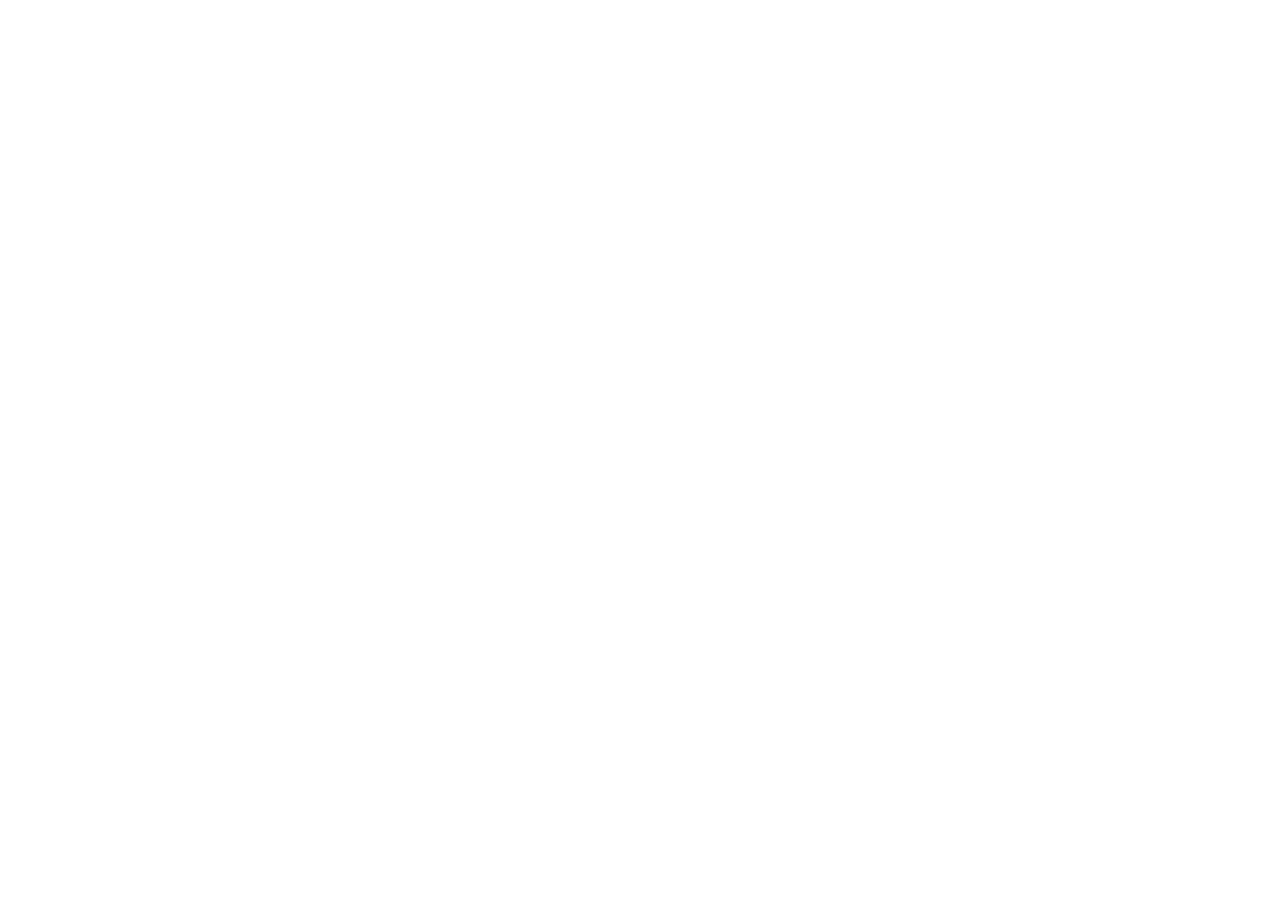
==== index.html @ b824552f "Merge remote-tracking branch 'origin/master'" ====
<!DOCTYPE html>
<html lang="en">
    <head>
        <meta charset="UTF-8">
        <meta name="viewport" content="width=device-width, initial-scale=1.0, maximum-scale=1.0, user-scalable=no ">
        <meta name="description" content="Onlineshop für Nahrungsergänzungsmittel">
        <!-- Beschreibung unserer Webseite -->
        <meta name="keywords" content="Nahrungsergänzung, Online Shop , Fitness , Sport">
        <!-- Suchbbegriffe für die Suchmaschine -->
        <meta name="author" content="Eileen Röhm, Marc Lunardi, Cedric Tippl">
        <!-- Authoren der Webseite -->
        <title>HEALTH PLUS - ENJOY THE DIFFERENCE</title>
        <link rel= "stylesheet" href="style.css" type="text/css">
    </head>
    <body>

    </body>
</html>
---- style.css ----
#wrapper{
    width: 960px;
    margin-left: auto;
    margin-right: auto;
}
header{
    height: 80px;
    background: gray;
}
section{
    width: 650px;
    height:550px;
    float: left;
    background: white;
}
footer{
    height: 50px;
    clear: both;
    background: darkgray;
}
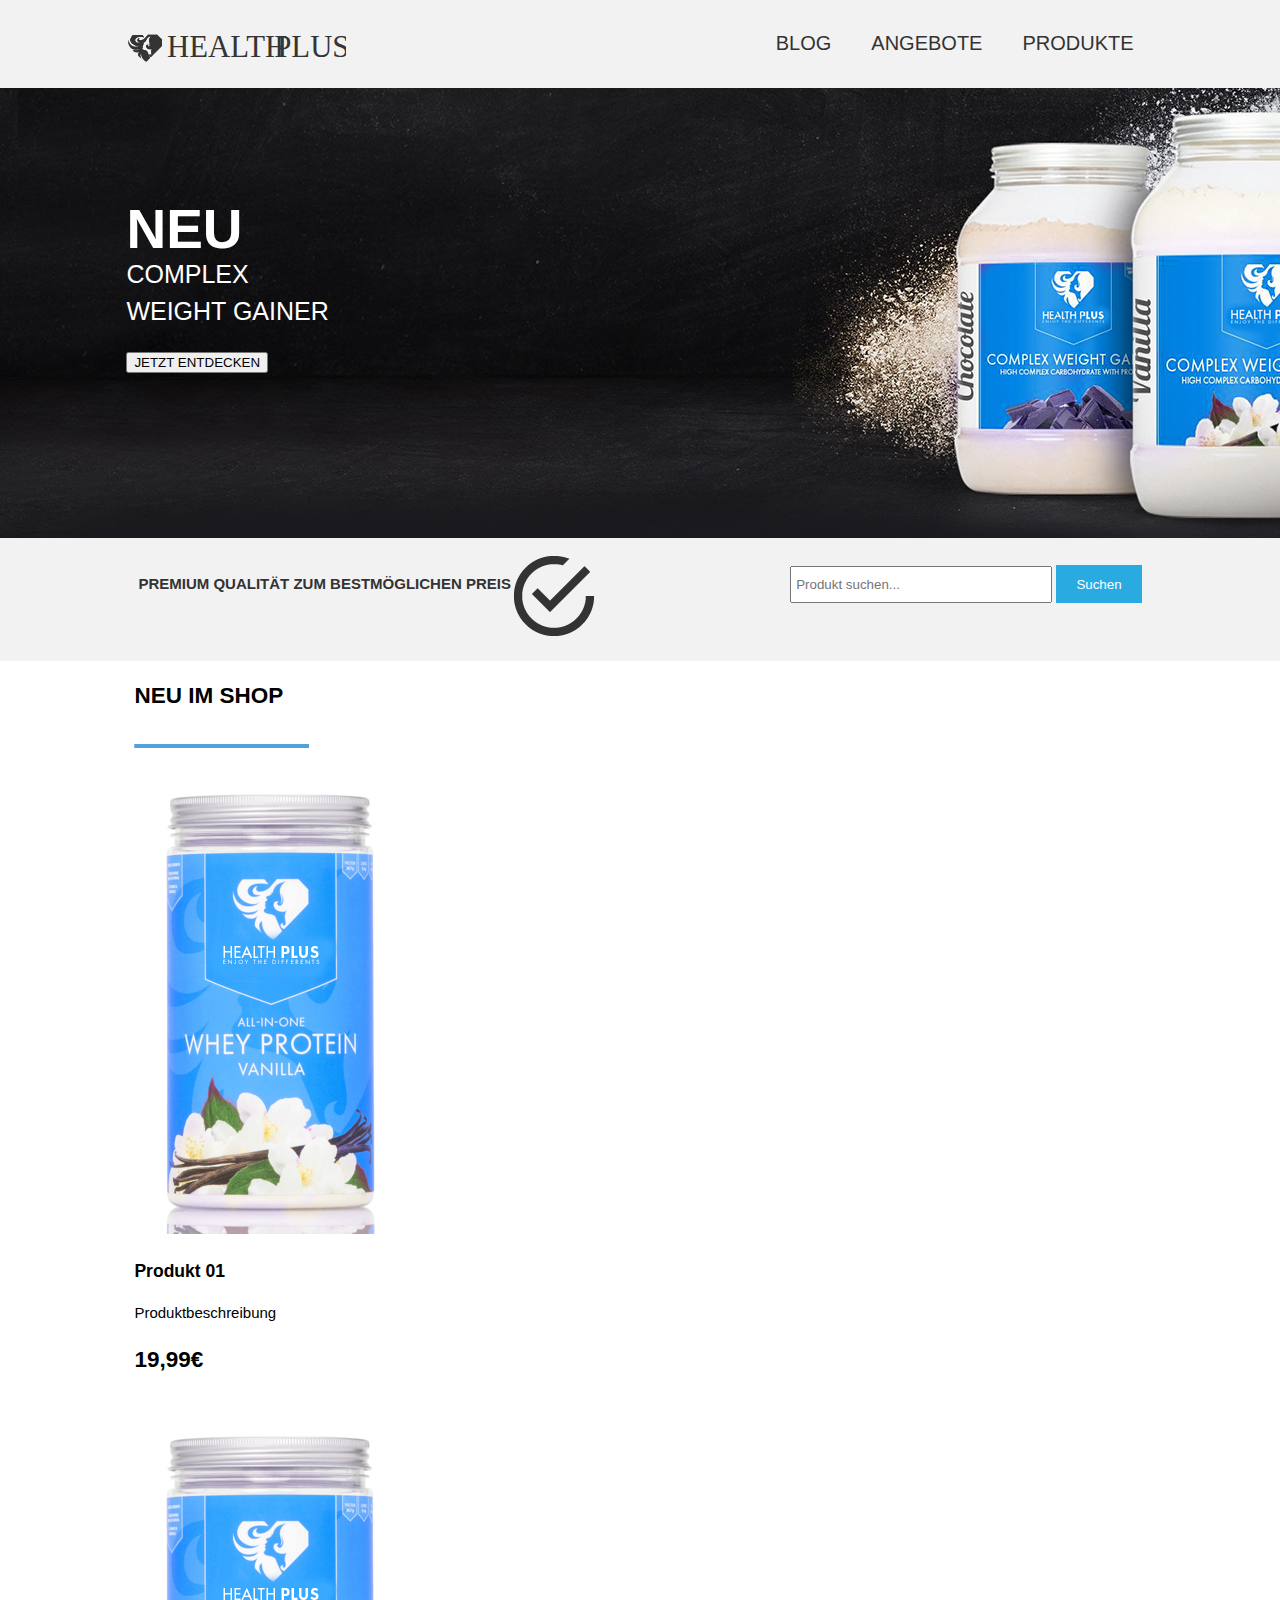
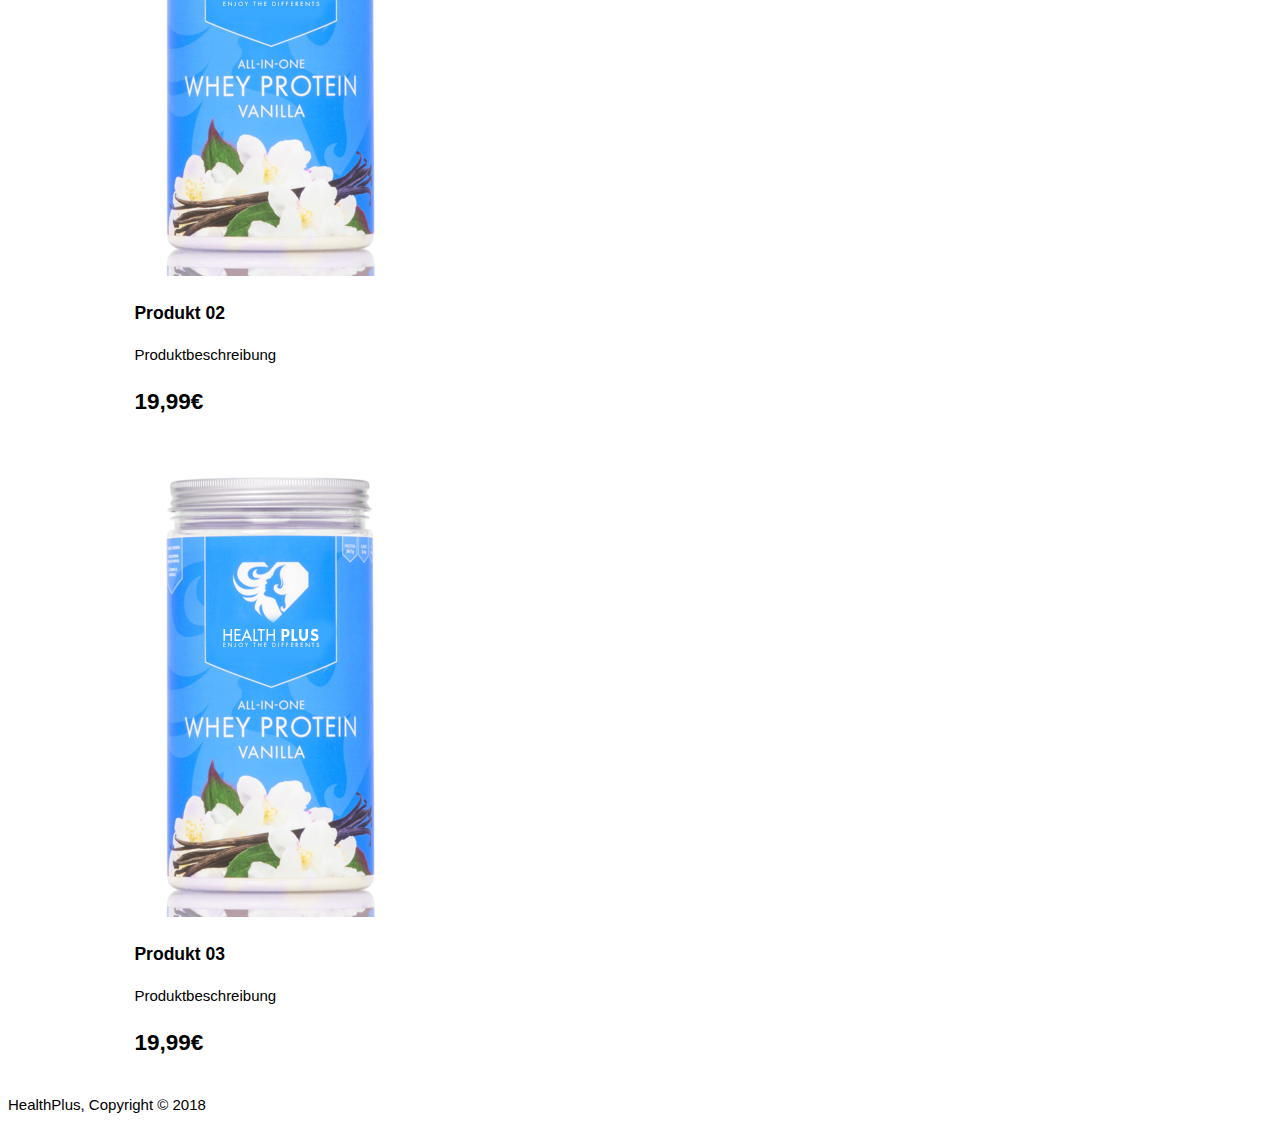
==== commit 8fbd9cd5: "Icon" ====
--- a/index.html
+++ b/index.html
@@ -4,15 +4,86 @@
         <meta charset="UTF-8">
         <meta name="viewport" content="width=device-width, initial-scale=1.0, maximum-scale=1.0, user-scalable=no ">
         <meta name="description" content="Onlineshop für Nahrungsergänzungsmittel">
-        <!-- Beschreibung unserer Webseite -->
+            <!-- Beschreibung unserer Webseite -->
         <meta name="keywords" content="Nahrungsergänzung, Online Shop , Fitness , Sport">
-        <!-- Suchbbegriffe für die Suchmaschine -->
+            <!-- Suchbbegriffe für die Suchmaschine -->
         <meta name="author" content="Eileen Röhm, Marc Lunardi, Cedric Tippl">
-        <!-- Authoren der Webseite -->
+            <!-- Authoren der Webseite -->
         <title>HEALTH PLUS - ENJOY THE DIFFERENCE</title>
         <link rel= "stylesheet" href="style.css" type="text/css">
     </head>
     <body>
+        <header>
+            <div class="container">
+                <div id="logo">
+                    <a href="index.html"><img src="bilder/logo.svg" alt="Bild" /></a>
+                </div>
+                <nav>
+                    <ul>
+                        <li><a href="produkte.php">PRODUKTE</a></li>
+                        <li><a href="angebote.php">ANGEBOTE</a></li>
+                        <li><a href="blog.php">BLOG</a></li>
+                    </ul>
+                </nav>
+            </div>
+        </header>
+                <!-- Class benutzt man für Objekte die mehrmals in einer Seite vorkommen.
+                ID ist für einzigartige Objekte welche sich nicht wiederholen.
+                -->
+
+    <section id="banner">
+        <div class="container">
+            <h1>NEU</h1>
+            <h2>COMPLEX<br>WEIGHT GAINER</h2>
+            <button type="submit" class="button_2">JETZT ENTDECKEN</button>
+        </div>
+    </section>
+
+        <section id="search">
+            <div class="container">
+                <h4> PREMIUM QUALITÄT ZUM BESTMÖGLICHEN PREIS </h4>
+                    <img src="bilder/icon_01.png" alt="icon1">
+                <form>
+                    <input type="produktname" placeholder="Produkt suchen...">
+                    <button type="submit" class="button_1">Suchen</button>
+                </form>
+            </div>
+        </section>
+        <!-- Suchfunktion für den Online Shop -->
+
+    <section id="new">
+        <div class="container">
+        <h2>NEU IM SHOP</h2>
+        <img src="bilder/strich.png" alt="Strich">
+        </div>
+    </section>
+
+    <section id="boxes">
+        <div class="container">
+            <div class="box">
+                <img src="bilder/produkt_01.jpg" alt="Produkt">
+                <h3>Produkt 01</h3>
+                <p>Produktbeschreibung</p>
+                <h2>19,99€</h2>
+            </div>
+            <div class="box">
+                <img src="bilder/produkt_01.jpg" alt="Produkt">
+                <h3>Produkt 02</h3>
+                <p>Produktbeschreibung</p>
+                <h2>19,99€</h2>
+            </div>
+            <div class="box">
+                <img src="bilder/produkt_01.jpg" alt="Produkt">
+                <h3>Produkt 03</h3>
+                <p>Produktbeschreibung</p>
+                <h2>19,99€</h2>
+            </div>
+        </div>
+    </section>
+
+    <footer>
+        <p>HealthPlus, Copyright &copy; 2018</p>
+    </footer>
 
     </body>
 </html>--- a/style.css
+++ b/style.css
@@ -1,20 +1,117 @@
-#wrapper{
-    width: 960px;
-    margin-left: auto;
-    margin-right: auto;
+body{
+    font-family: "Azo Sans", Arial, "Helvetica Neue";
+    font-size: 15px;
+    line-height: 1.5;
+    padding:0;
+    background-color: white;
 }
+/*Global*/
+.container{
+    width: 80%;
+    margin: auto;
+    overflow: hidden;
+}
+.button_1{
+    height: 38px;
+    background: #29ABE2;
+    border: none;
+    padding-left: 20px;
+    padding-right: 20px;
+    color: white;
+}
+
+/*Header**/
 header{
-    height: 80px;
-    background: gray;
+    background: #F2F2F2;
+    color: white;
+    padding-top: 30px;
+    height: 10px;
+    min-height: 60px;
+    margin-right: -10px;
+    margin-left: -10px;
+    margin-top: -10px;
+
 }
-section{
-    width: 650px;
-    height:550px;
+#logo{
+    width: 220px;
+    height: 120px;
     float: left;
-    background: white;
 }
-footer{
-    height: 50px;
-    clear: both;
-    background: darkgray;
+
+header nav{
+    text-align: center;
+}
+
+header a{
+    color: #333333;
+    text-decoration:none;
+    text-transform: full-width;
+    font-size: 20px;
+}
+
+header ul{
+    margin: 0;
+    padding: 0;
+}
+
+header li{
+    float: right;
+    display: inline;
+    padding: 0 20px 0 20px;
+}
+
+header #logo{
+    float: left;
+}
+
+header .highlight, header .current a{
+    color: black;
+    font-weight: bold;
+}
+
+header a:hover{
+    color: #29ABE2;
+    font-weight: normal;
+}
+
+/* Banner*/
+#banner{
+    min-height: 450px;
+    background: url("bilder/banner.jpg") no-repeat 0 -450px;
+    text-align:left;
+    color: white;
+    margin-right: -10px;
+    margin-left: -10px;
+}
+
+#banner h1{
+    margin-top: 100px;
+    font-size: 55px;
+    margin-bottom: 10px;
+}
+#banner h2{
+    font-size: 25px;
+    margin-top: -25px;
+    font-weight: lighter;
+}
+#search {
+    padding: 15px;
+    color: #333333;
+    background: #F2F2F2;
+    margin-left: -10px;
+    margin-right: -10px;
+}
+#search h4 {
+    float: left;
+    text-align: left;
+}
+
+#search form{
+    float: right;
+    margin-top: 12px;
+}
+#search input {
+    padding: 4px;
+    height: 25px;
+    width: 250px;
 }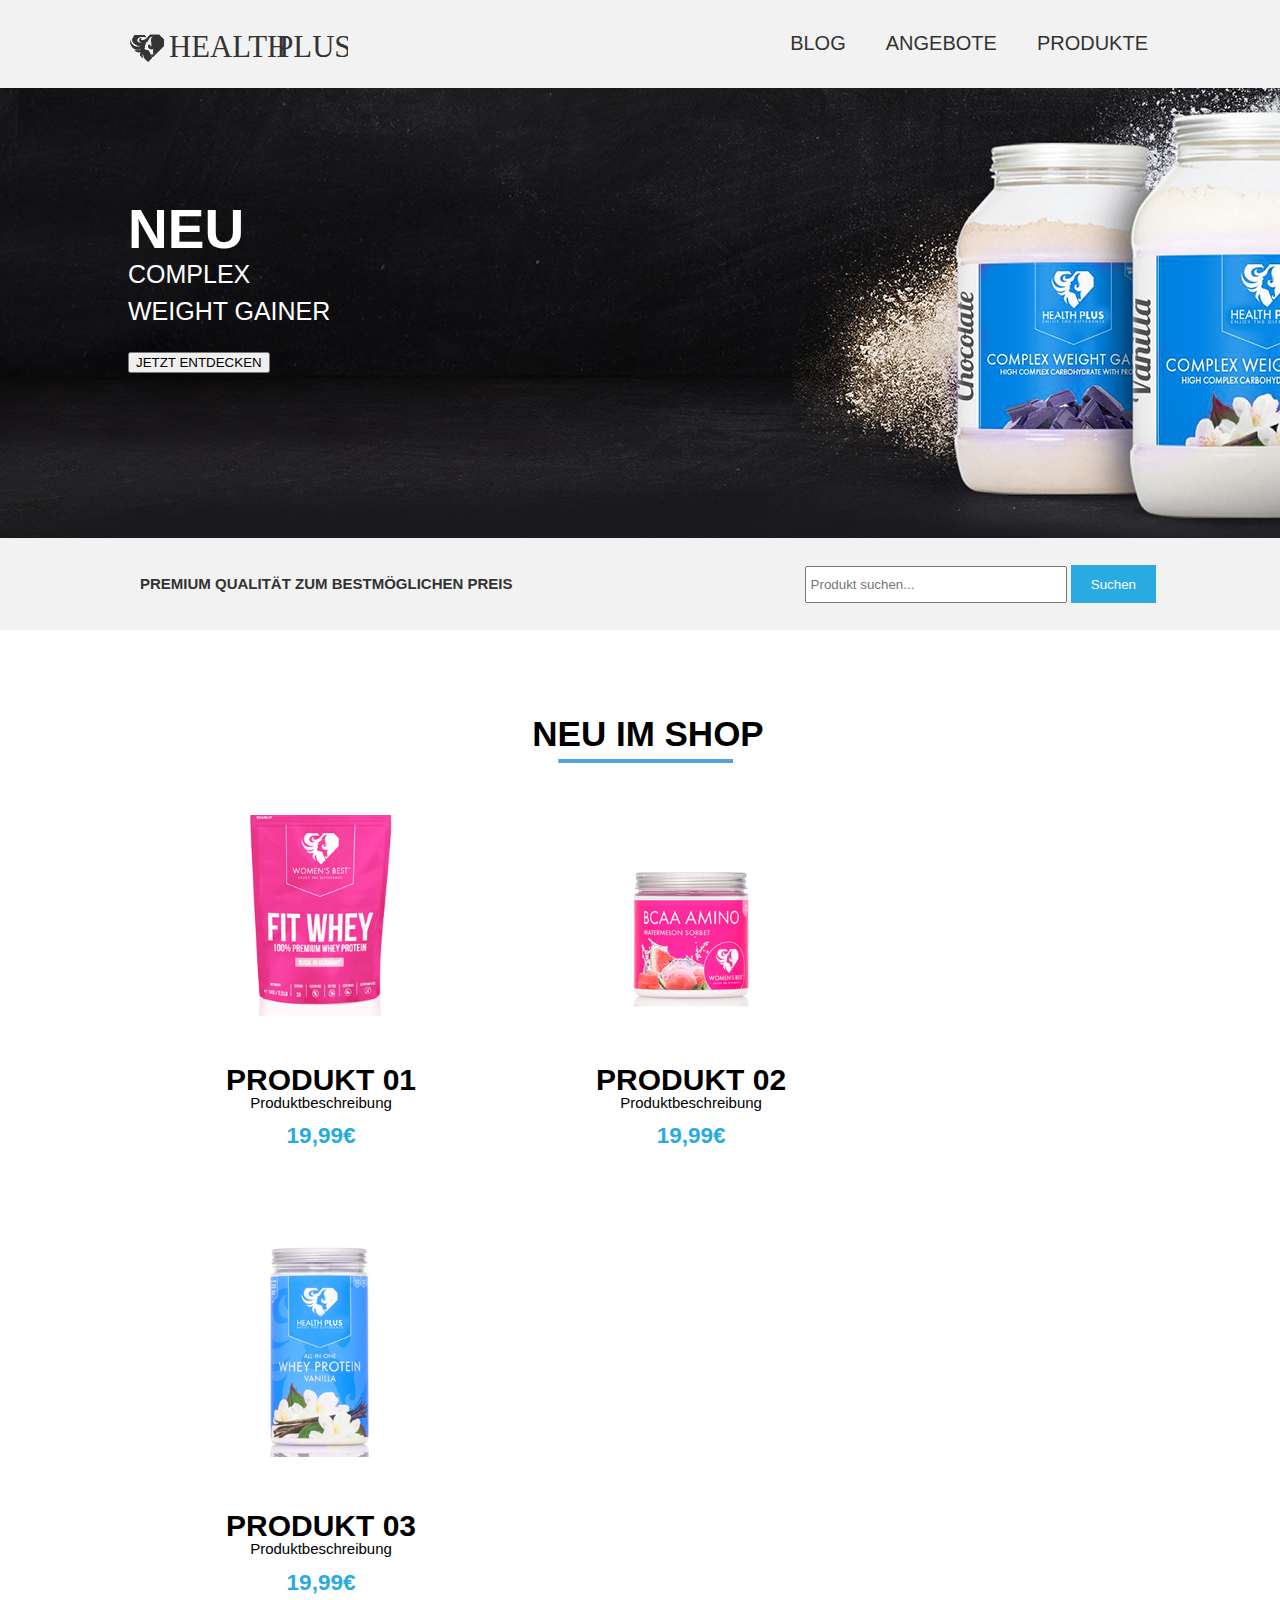
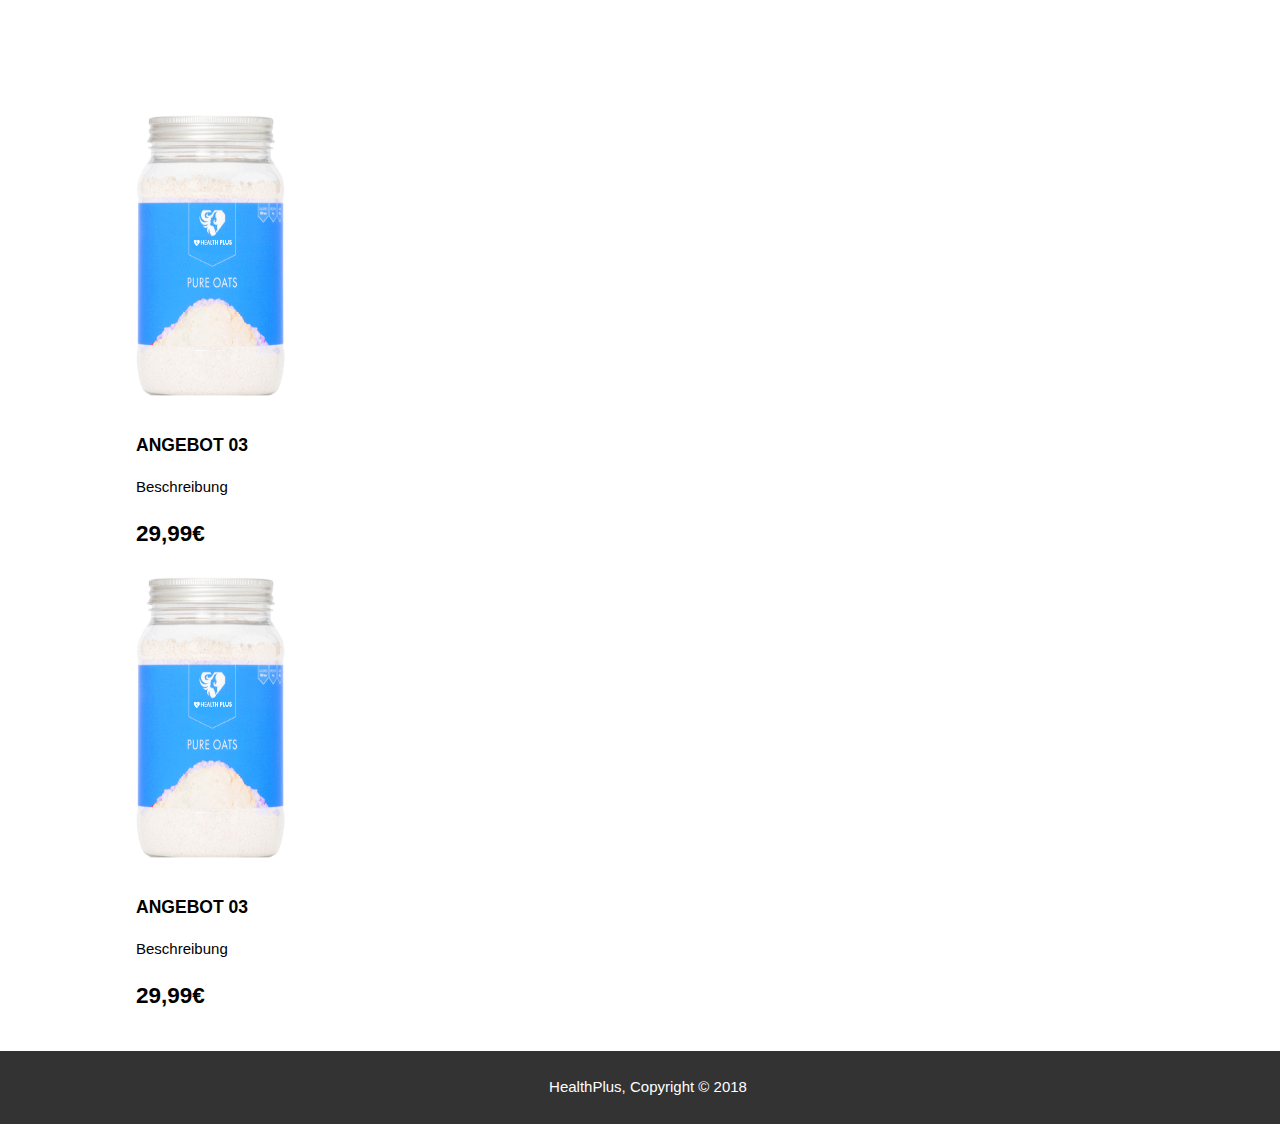
==== commit 4f2c4c36: "Icon" ====
--- a/index.html
+++ b/index.html
@@ -12,7 +12,7 @@
         <title>HEALTH PLUS - ENJOY THE DIFFERENCE</title>
         <link rel= "stylesheet" href="style.css" type="text/css">
     </head>
-    <body>
+    <div>
         <header>
             <div class="container">
                 <div id="logo">
@@ -42,7 +42,6 @@
         <section id="search">
             <div class="container">
                 <h4> PREMIUM QUALITÄT ZUM BESTMÖGLICHEN PREIS </h4>
-                    <img src="bilder/icon_01.png" alt="icon1">
                 <form>
                     <input type="produktname" placeholder="Produkt suchen...">
                     <button type="submit" class="button_1">Suchen</button>
@@ -53,33 +52,53 @@
 
     <section id="new">
         <div class="container">
-        <h2>NEU IM SHOP</h2>
-        <img src="bilder/strich.png" alt="Strich">
+            <img src="bilder/strich.png" alt="Strich" >
+             <p>NEU IM SHOP</p>
         </div>
+
     </section>
 
     <section id="boxes">
         <div class="container">
             <div class="box">
-                <img src="bilder/produkt_01.jpg" alt="Produkt">
-                <h3>Produkt 01</h3>
+                <img src="bilder/produkt_02.jpg" width="150px" height="300px" border="0" alt="Produkt">
+                <h3>PRODUKT 01</h3>
                 <p>Produktbeschreibung</p>
                 <h2>19,99€</h2>
             </div>
             <div class="box">
-                <img src="bilder/produkt_01.jpg" alt="Produkt">
-                <h3>Produkt 02</h3>
+                <img src="bilder/produkt_03.jpg" width="150px" height="300px" border="0" alt="Produkt">
+                <h3>PRODUKT 02</h3>
                 <p>Produktbeschreibung</p>
                 <h2>19,99€</h2>
             </div>
             <div class="box">
-                <img src="bilder/produkt_01.jpg" alt="Produkt">
-                <h3>Produkt 03</h3>
+                <img src="bilder/produkt_01.jpg"width="150px" height="300px" border="0"  alt="Produkt">
+                <h3>PRODUKT 03</h3>
                 <p>Produktbeschreibung</p>
                 <h2>19,99€</h2>
             </div>
         </div>
     </section>
+
+        <!-- Sektion mit neuen Produkten -->
+    <section>
+        <div class="container">
+            <div class="angebot">
+                <img src="bilder/angebot_01.png" width="150" height="300px" border="0" alt="Angebot">
+                <h3> ANGEBOT 03 </h3>
+                <p> Beschreibung </p>
+                <h2> 29,99€ </h2>
+            </div>
+            <div class="angebot">
+                 <img src="bilder/angebot_01.png" width="150" height="300px" border="0" alt="Angebot">
+                 <h3> ANGEBOT 03 </h3>
+                 <p> Beschreibung </p>
+                 <h2> 29,99€ </h2>
+            </div>
+        </div>
+    </section>
+
 
     <footer>
         <p>HealthPlus, Copyright &copy; 2018</p>
--- a/style.css
+++ b/style.css
@@ -4,6 +4,7 @@
     line-height: 1.5;
     padding:0;
     background-color: white;
+    width: 100%;
 }
 /*Global*/
 .container{
@@ -94,6 +95,10 @@
     margin-top: -25px;
     font-weight: lighter;
 }
+
+
+/*Suche*/
+
 #search {
     padding: 15px;
     color: #333333;
@@ -110,8 +115,66 @@
     float: right;
     margin-top: 12px;
 }
+
 #search input {
     padding: 4px;
     height: 25px;
     width: 250px;
-}+}
+
+
+/*Boxes*/
+
+#boxes {
+    margin-top: 20px;
+}
+
+#boxes .box{
+    float: left;
+    padding: 90px;
+    text-align: center;
+    margin-top: -150px;
+}
+
+#boxes h3 {
+    font-size: 30px;
+    font-weight: bold;
+    margin-top: -5px;
+}
+
+#boxes h2 {
+    font-weight: bold;
+    margin-top: -10px;
+    color: #29ABE2;
+}
+
+#boxes p {
+    font-weight: lighter;
+    margin-top: -40px;
+}
+
+footer{
+    padding: 10px;
+    margin-top: 20px;
+    color: white;
+    background: #333333;
+    text-align: center;
+    margin-bottom: -10px;
+    margin-right: -10px;
+    margin-left: -10px;
+    text-align: center;
+}
+
+/*New In*/
+
+#new {
+    font-size: 35px;
+    font-weight: bold;
+    text-align: center;
+    text-align: center;
+    margin-top: -10px;
+}
+#new img{
+    margin-bottom: -105px;
+    margin-right: 5px;
+}
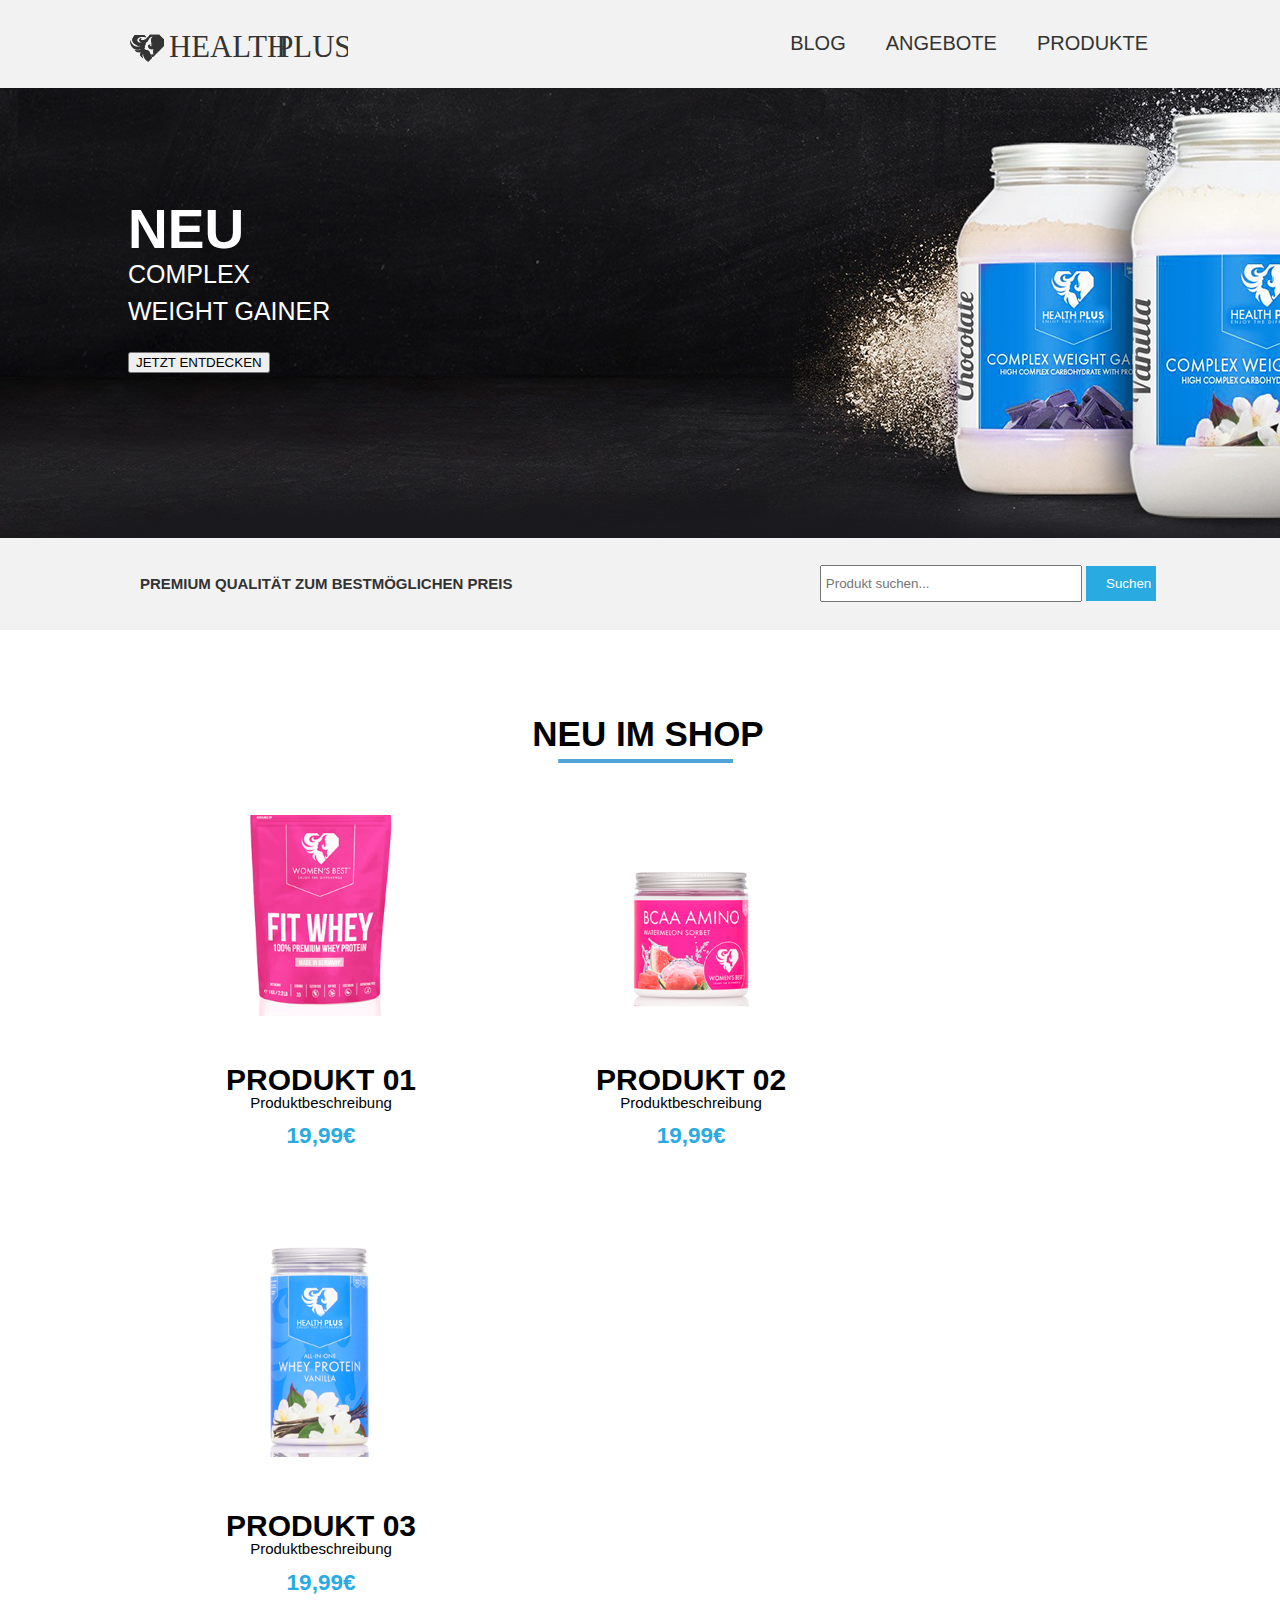
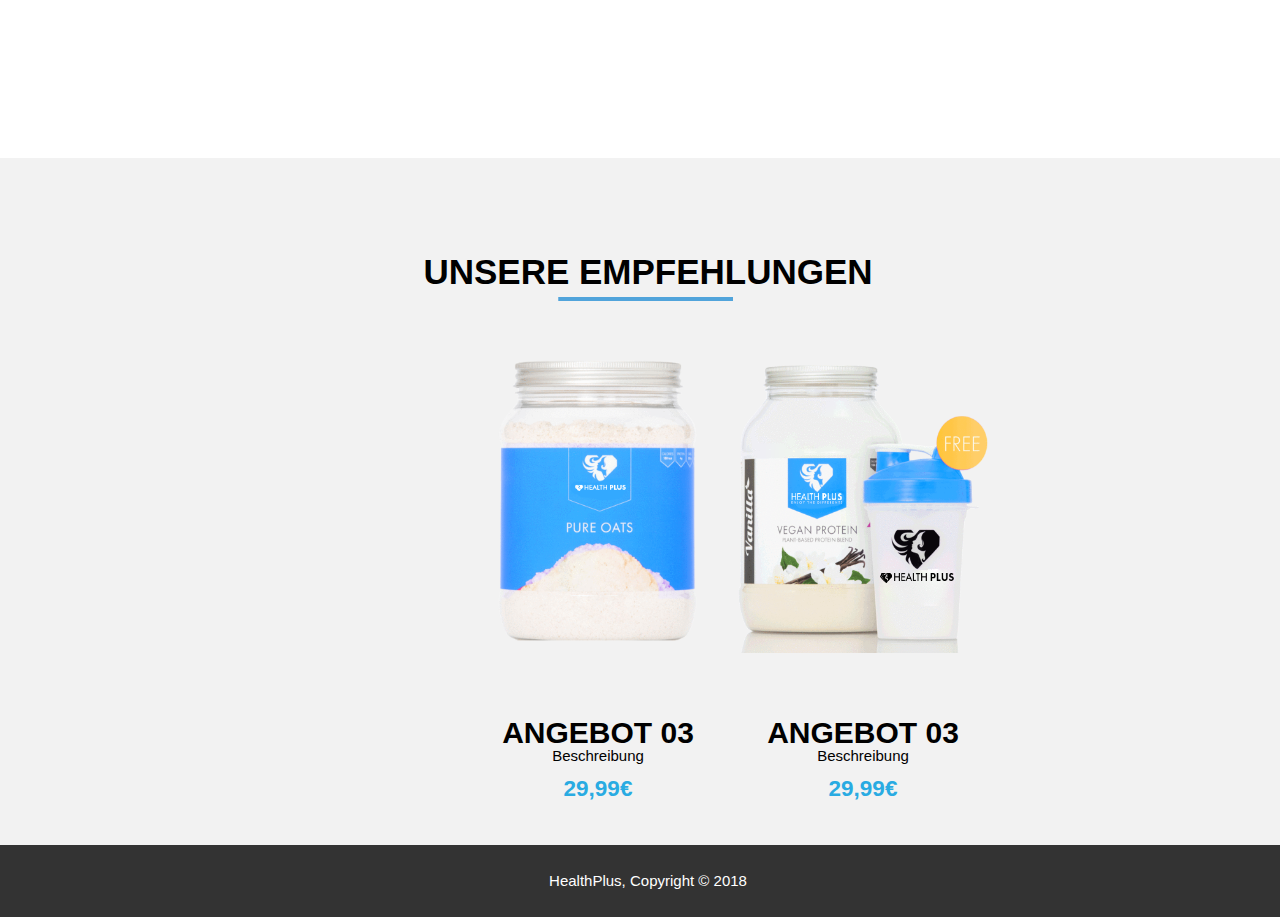
==== commit 62e7a4cf: "Startseite Setup 01" ====
--- a/index.html
+++ b/index.html
@@ -82,16 +82,24 @@
     </section>
 
         <!-- Sektion mit neuen Produkten -->
-    <section>
-        <div class="container">
-            <div class="angebot">
-                <img src="bilder/angebot_01.png" width="150" height="300px" border="0" alt="Angebot">
+
+    <section id="empfehlungen">
+            <div class="container2">
+                <img src="bilder/strich.png" alt="Strich" >
+                <p>UNSERE EMPFEHLUNGEN</p>
+            </div>
+    </section>
+
+    <section id="angebote">
+        <div class="container2">
+            <div class="angebot1">
+                <img src="bilder/angebot_01.png" width="200" height="300px" border="0" alt="Angebot">
                 <h3> ANGEBOT 03 </h3>
                 <p> Beschreibung </p>
                 <h2> 29,99€ </h2>
             </div>
-            <div class="angebot">
-                 <img src="bilder/angebot_01.png" width="150" height="300px" border="0" alt="Angebot">
+            <div class="angebot2">
+                 <img src="bilder/angebot_02.png" width="250" height="300px" border="0" alt="Angebot">
                  <h3> ANGEBOT 03 </h3>
                  <p> Beschreibung </p>
                  <h2> 29,99€ </h2>
--- a/style.css
+++ b/style.css
@@ -3,7 +3,7 @@
     font-size: 15px;
     line-height: 1.5;
     padding:0;
-    background-color: white;
+    background: white;
     width: 100%;
 }
 /*Global*/
@@ -12,8 +12,18 @@
     margin: auto;
     overflow: hidden;
 }
+.container2{
+    margin: auto;
+    overflow: hidden;
+    background: no-repeat;
+    background: #F2F2F2;
+    margin-right: -10px;
+    margin-left: -10px;
+    margin-bottom: -20px;
+}
 .button_1{
-    height: 38px;
+    height: 35px;
+    width: 70px;
     background: #29ABE2;
     border: none;
     padding-left: 20px;
@@ -178,3 +188,61 @@
     margin-bottom: -105px;
     margin-right: 5px;
 }
+/*Empfehlungen*/
+
+#empfehlungen {
+    font-size: 35px;
+    font-weight: bold;
+    text-align: center;
+    margin-top: 50px;
+    margin-bottom: 0px;
+}
+#empfehlungen img{
+    margin-bottom: -105px;
+    margin-right: 5px;
+}
+
+/*Angebote*/
+
+#angebote {
+    margin-top: 20px;
+
+}
+
+#angebote .angebot1{
+    float: left;
+    padding: 10px;
+    text-align: center;
+    margin-top: 10px;
+    margin-right: 10px;
+    margin-left: 490px;
+    margin-bottom: 10px;
+}
+
+#angebote .angebot2{
+    float: left;
+    padding: 10px;
+    text-align: center;
+    margin-top: 10px;
+    margin-right: 110px;
+    margin-left: 10px;
+    margin-bottom: 10px;
+}
+
+#angebote h3 {
+    font-size: 30px;
+    font-weight: bold;
+    margin-top: 50px;
+}
+
+#angebote h2 {
+    font-weight: bold;
+    margin-top: -10px;
+    color: #29ABE2;
+}
+
+#angebote p {
+    font-weight: lighter;
+    margin-top: -40px;
+}
+
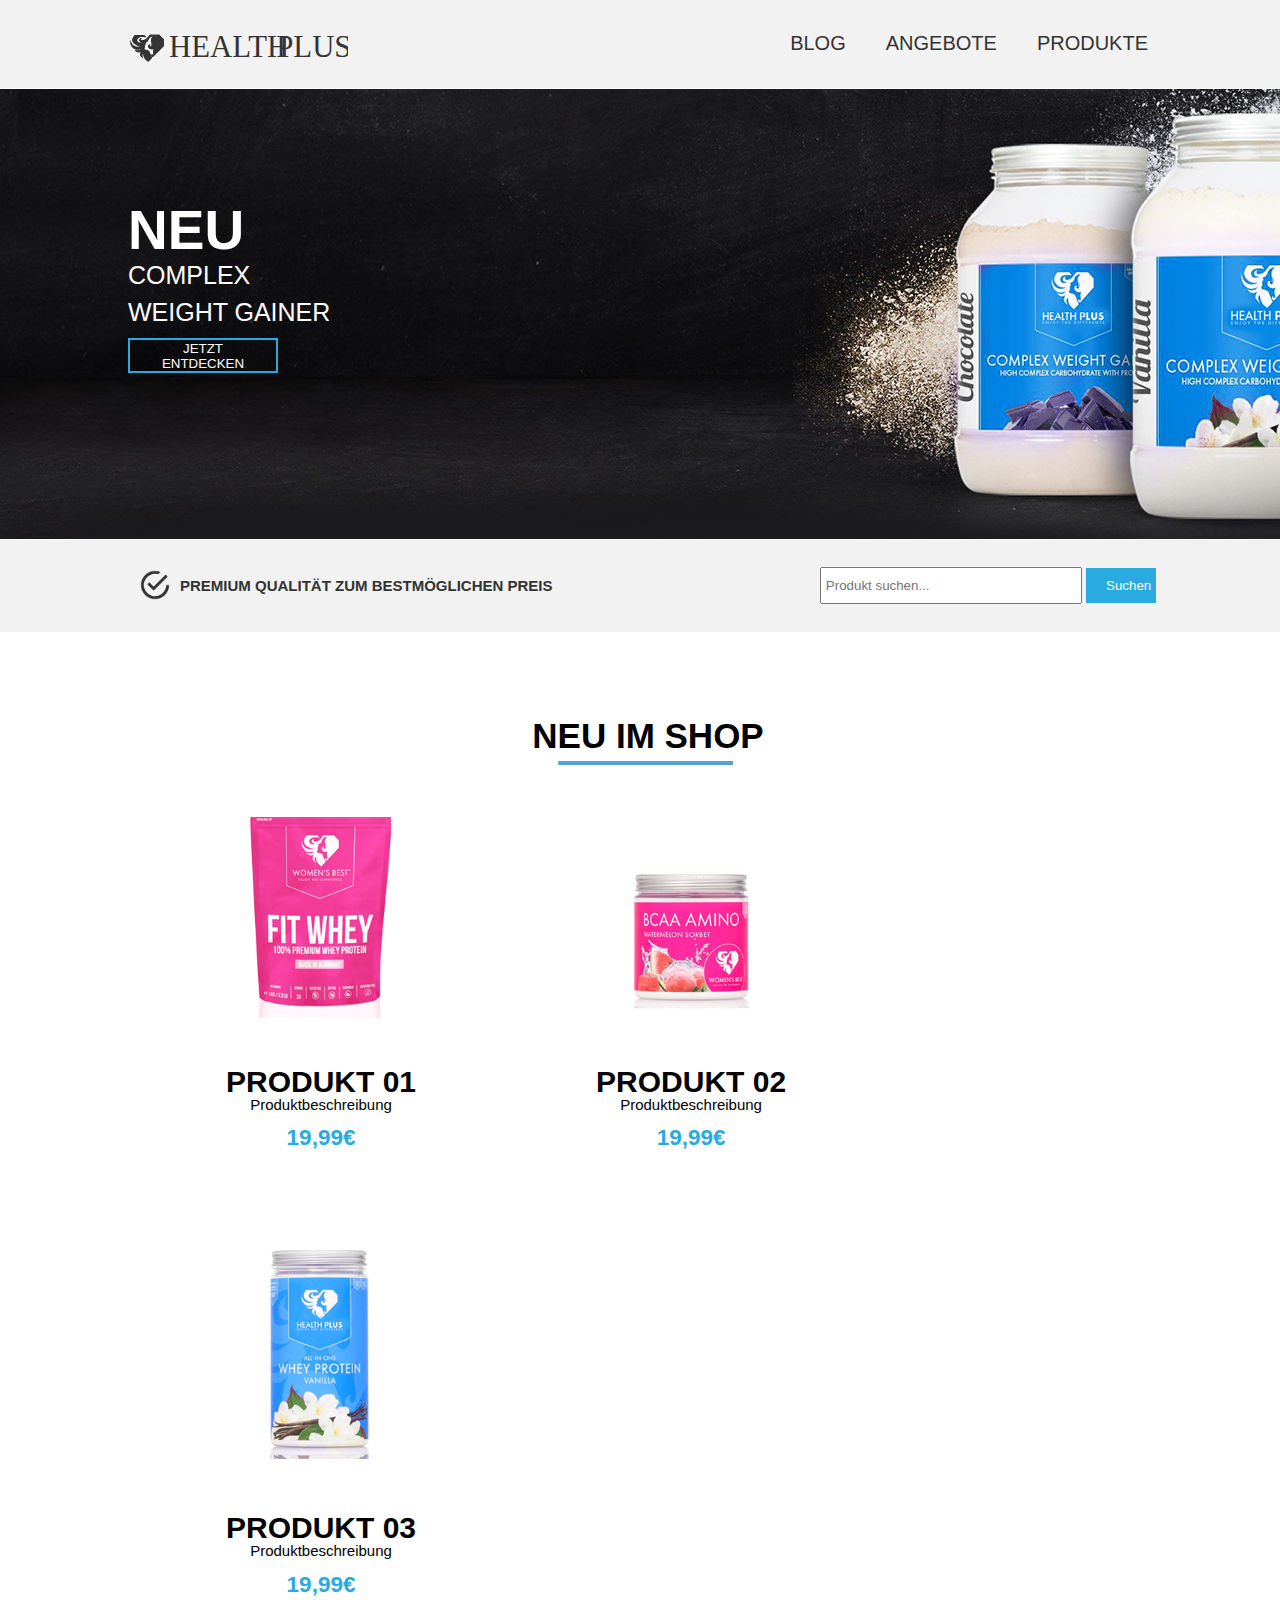
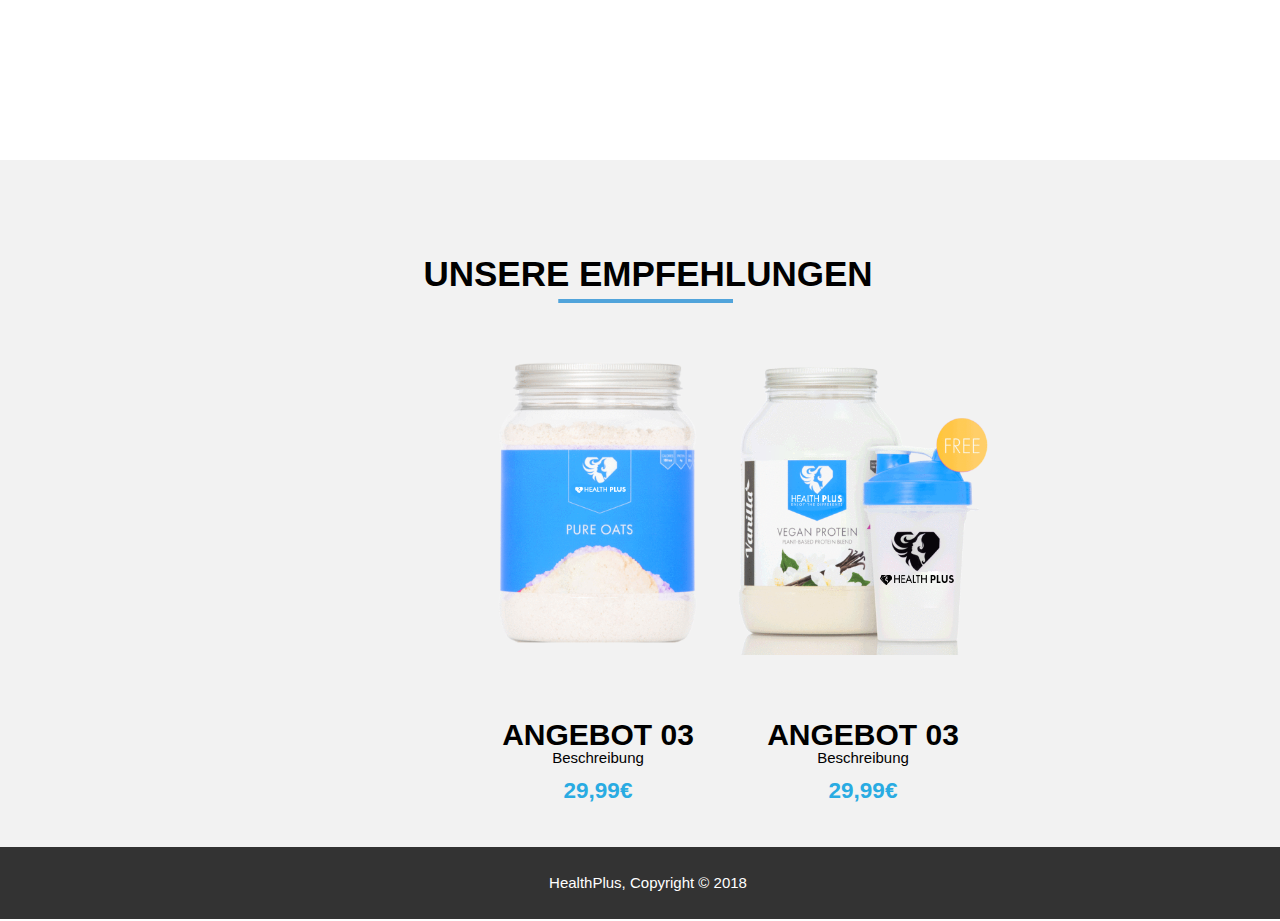
==== commit 20bc0993: "Startseite Setup 01" ====
--- a/index.html
+++ b/index.html
@@ -41,6 +41,7 @@
 
         <section id="search">
             <div class="container">
+                <img src="bilder/icon_01.png">
                 <h4> PREMIUM QUALITÄT ZUM BESTMÖGLICHEN PREIS </h4>
                 <form>
                     <input type="produktname" placeholder="Produkt suchen...">
--- a/style.css
+++ b/style.css
@@ -22,6 +22,7 @@
     margin-bottom: -20px;
 }
 .button_1{
+    text-align: center;
     height: 35px;
     width: 70px;
     background: #29ABE2;
@@ -30,7 +31,23 @@
     padding-right: 20px;
     color: white;
 }
-
+.button_2{
+    text-align: center;
+    height: 35px;
+    width: 150px;
+    background:none;
+    border-color: #29ABE2;
+    border-style: solid;
+    padding-left: 20px;
+    padding-right: 20px;
+    color: white;
+    margin-top: -30px;
+}
+.button_2:hover{
+    color:white;
+    background-color:#29ABE2;
+    font-weight: normal;
+}
 /*Header**/
 header{
     background: #F2F2F2;
@@ -93,6 +110,8 @@
     color: white;
     margin-right: -10px;
     margin-left: -10px;
+    margin-bottom: 1px;
+    margin-top: 1px;
 }
 
 #banner h1{
@@ -131,6 +150,14 @@
     height: 25px;
     width: 250px;
 }
+#search img{
+    float: left;
+    margin-right: 10px;
+    width: 30px;
+    height: 30px;
+    margin-top: 15px;
+
+}
 
 
 /*Boxes*/
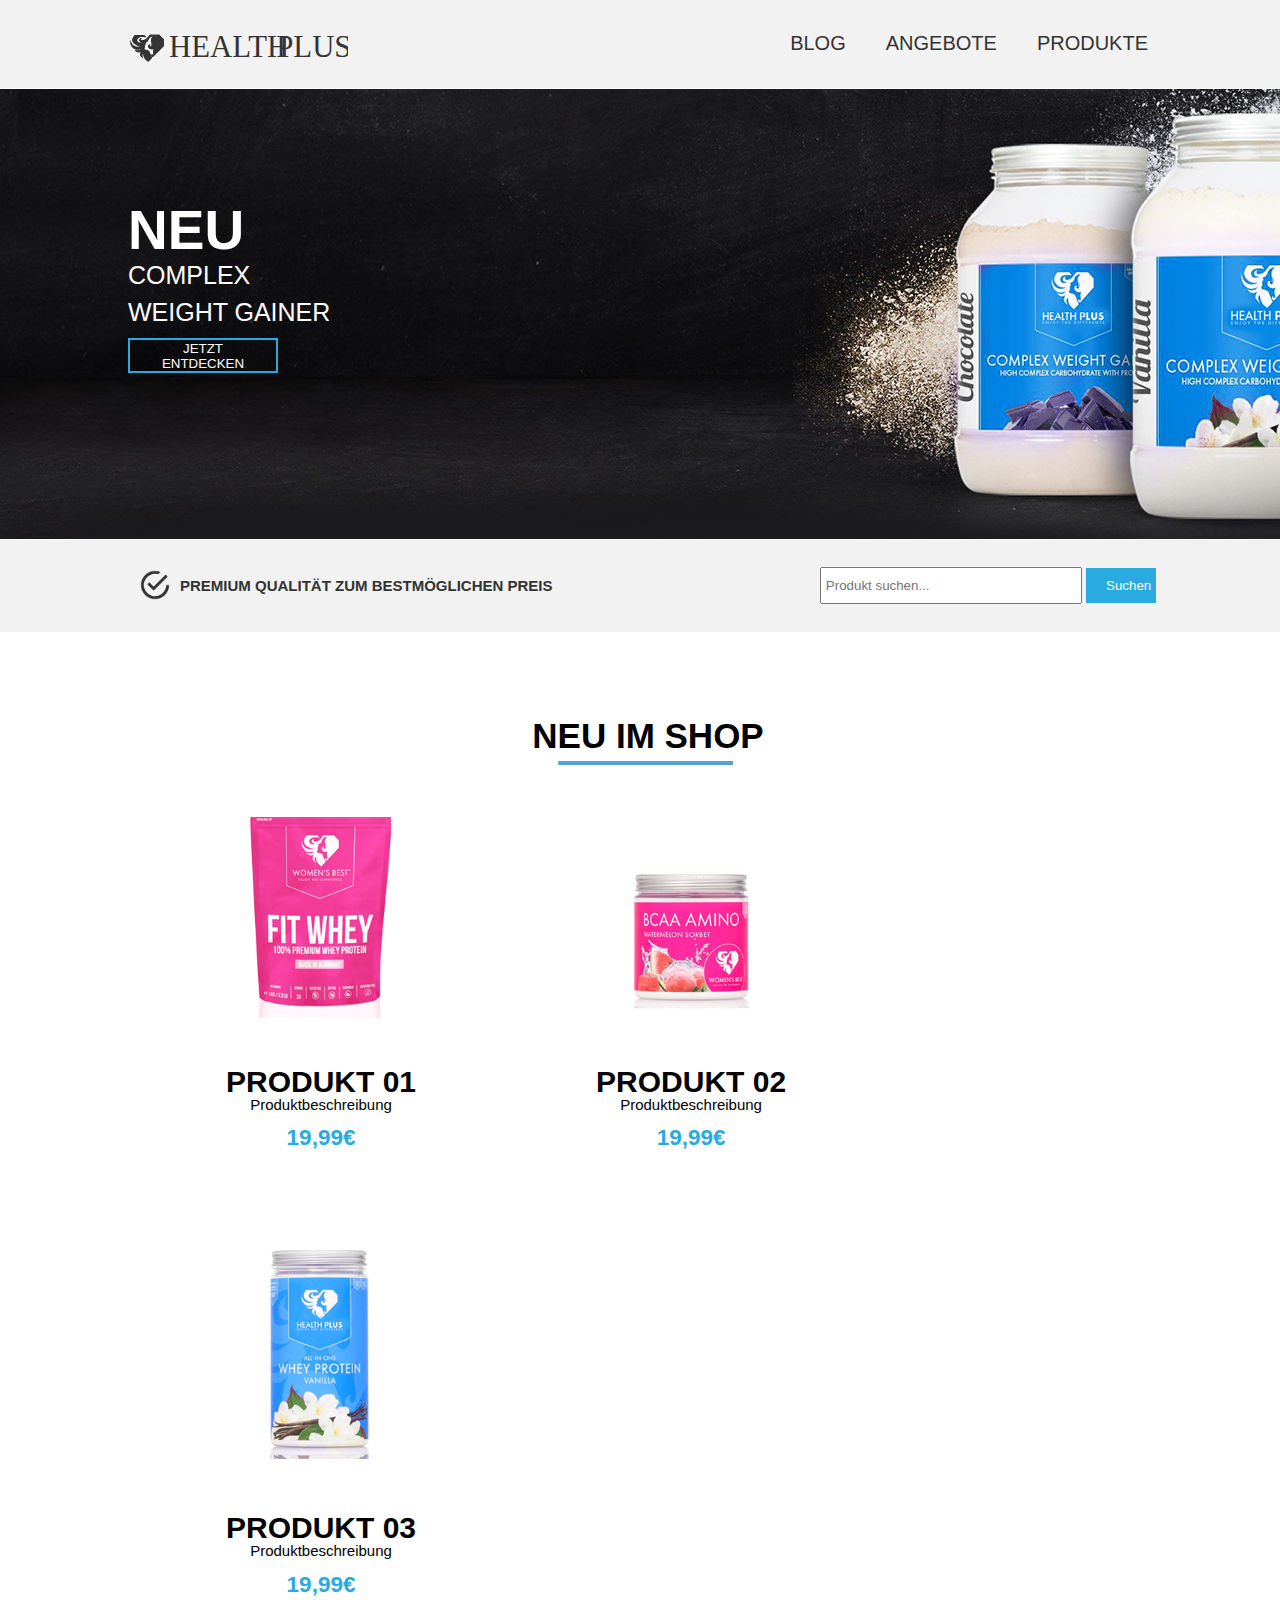
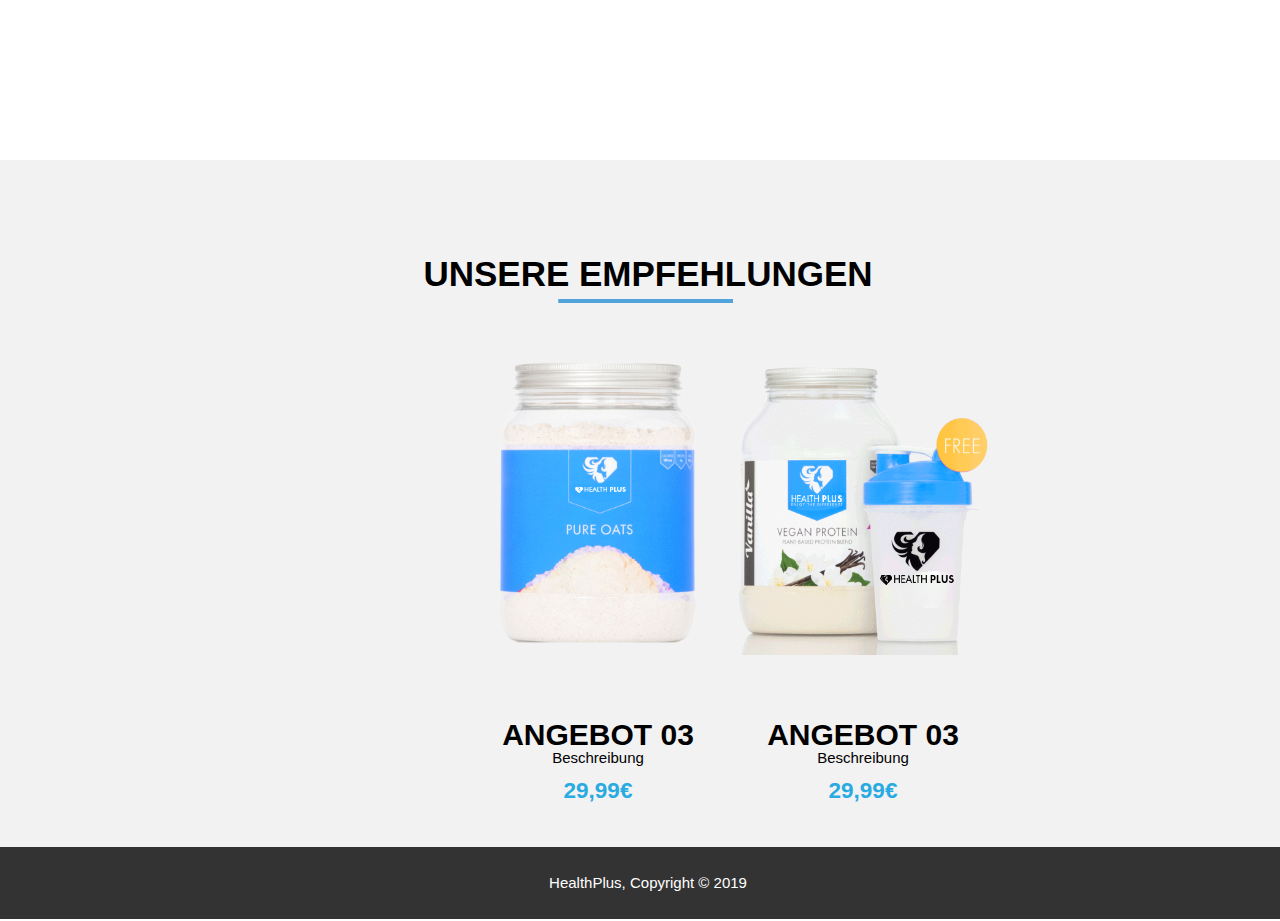
==== commit d9664236: "Startseite Setup 01" ====
--- a/index.html
+++ b/index.html
@@ -110,7 +110,7 @@
 
 
     <footer>
-        <p>HealthPlus, Copyright &copy; 2018</p>
+        <p>HealthPlus, Copyright &copy; 2019</p>
     </footer>
 
     </body>
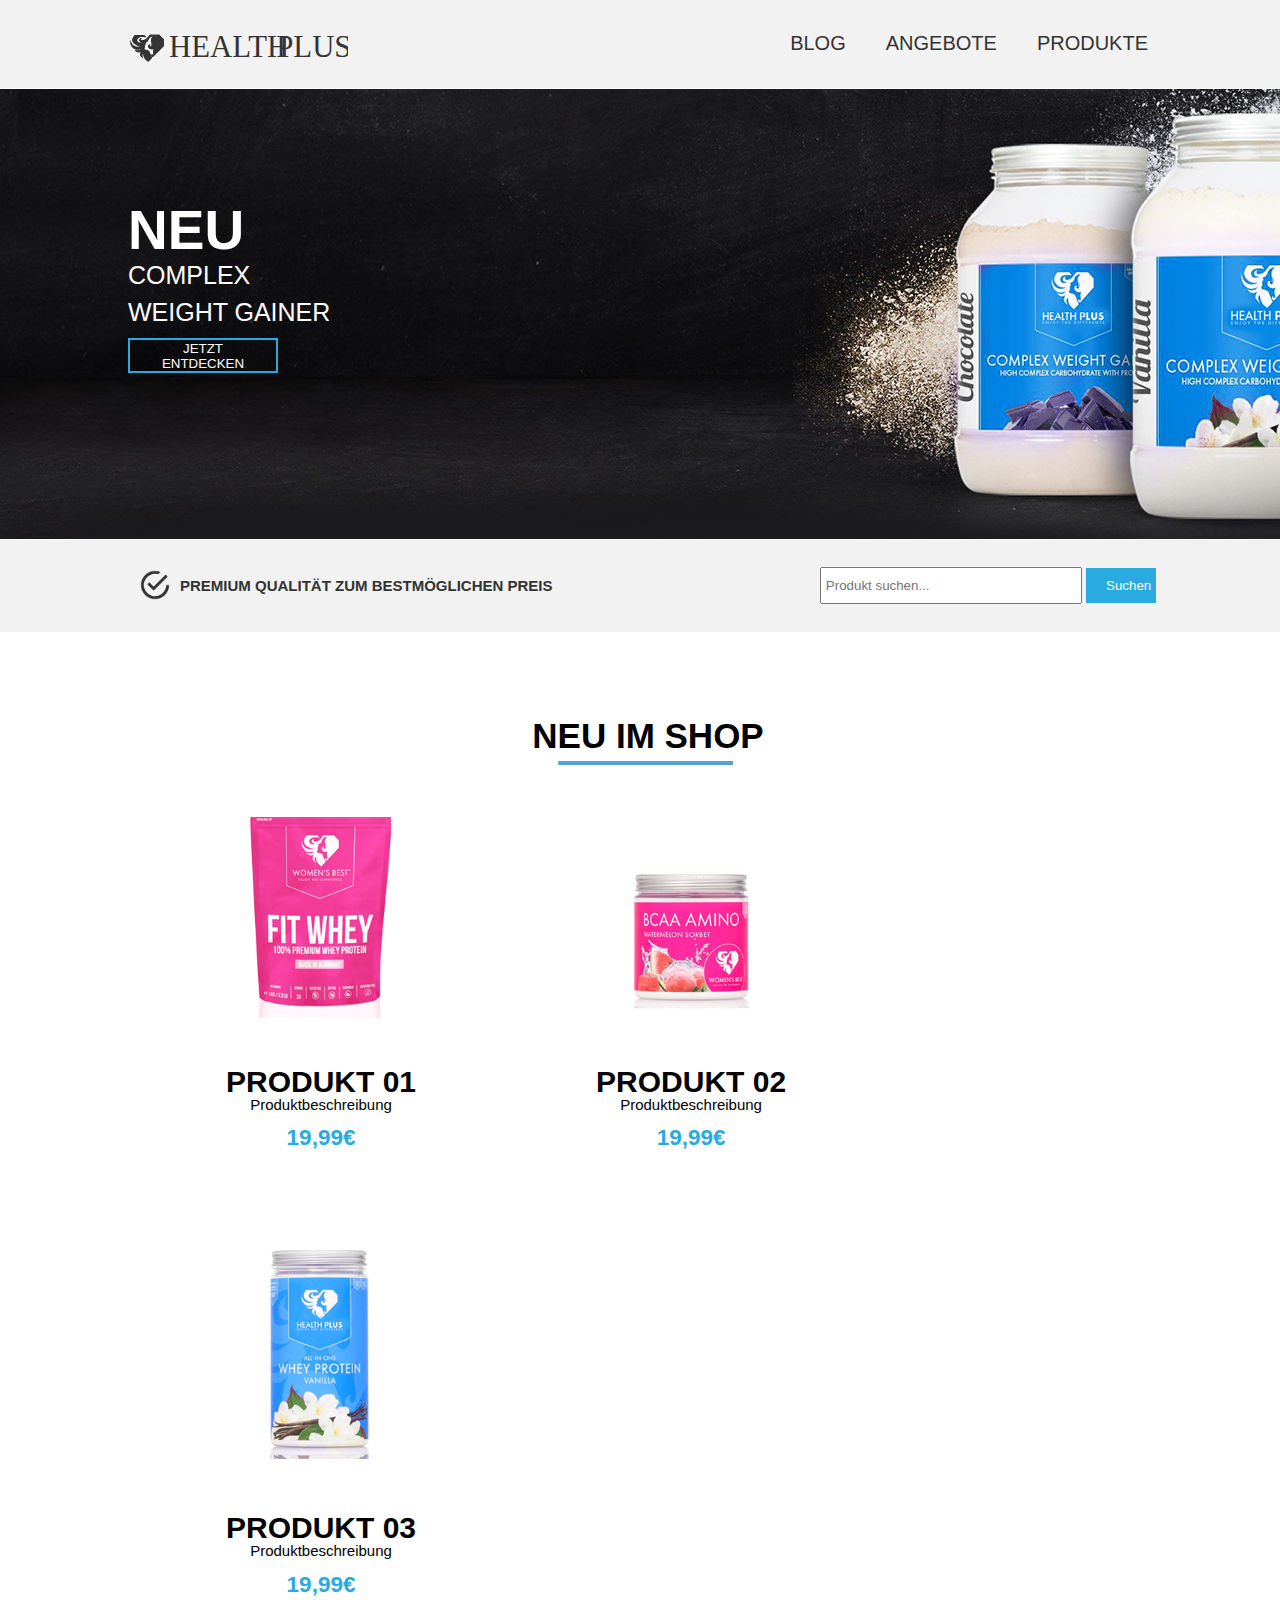
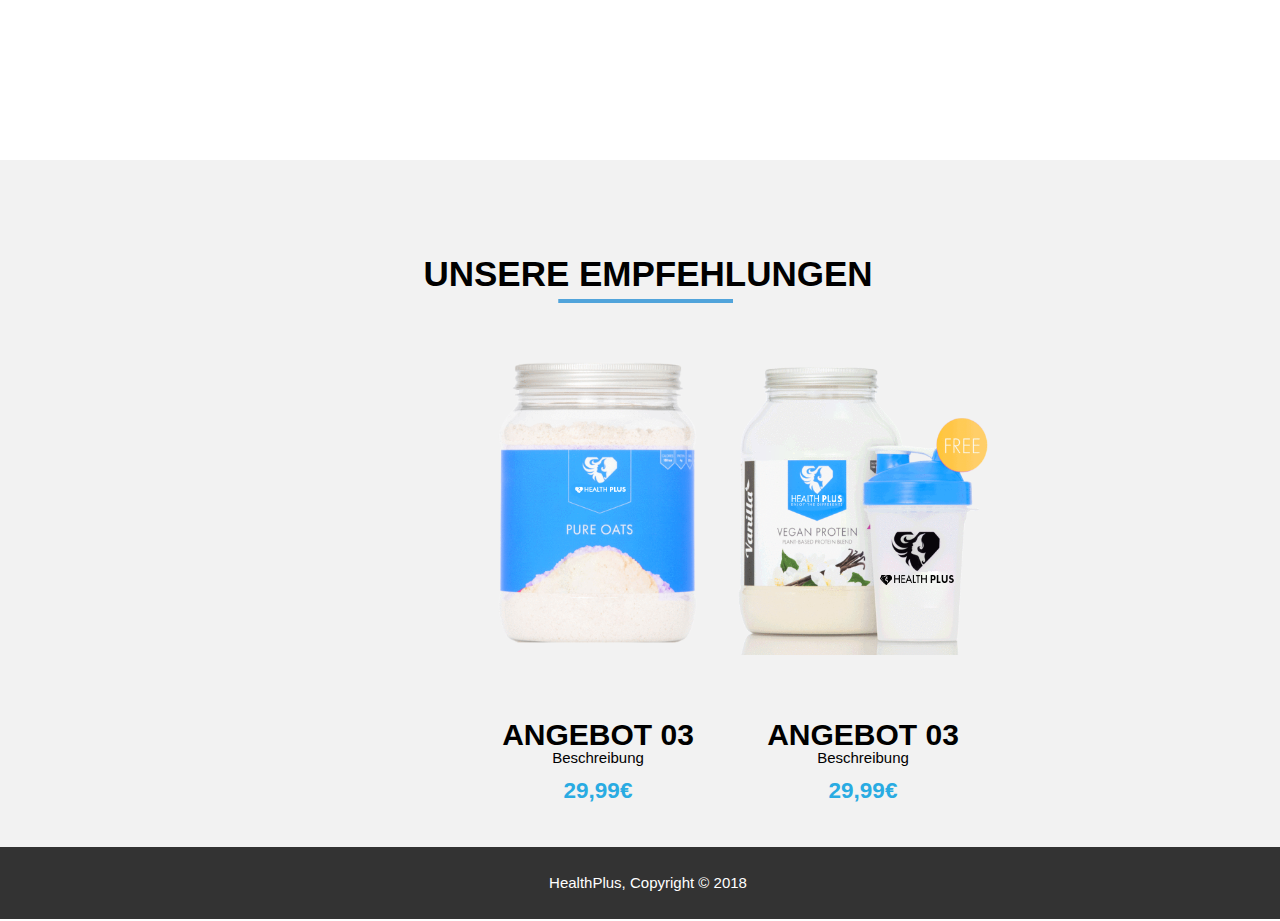
==== commit e03d7329: "Neue Bearbeitung" ====
--- a/index.html
+++ b/index.html
@@ -110,7 +110,7 @@
 
 
     <footer>
-        <p>HealthPlus, Copyright &copy; 2019</p>
+        <p>HealthPlus, Copyright &copy; 2018</p>
     </footer>
 
     </body>
